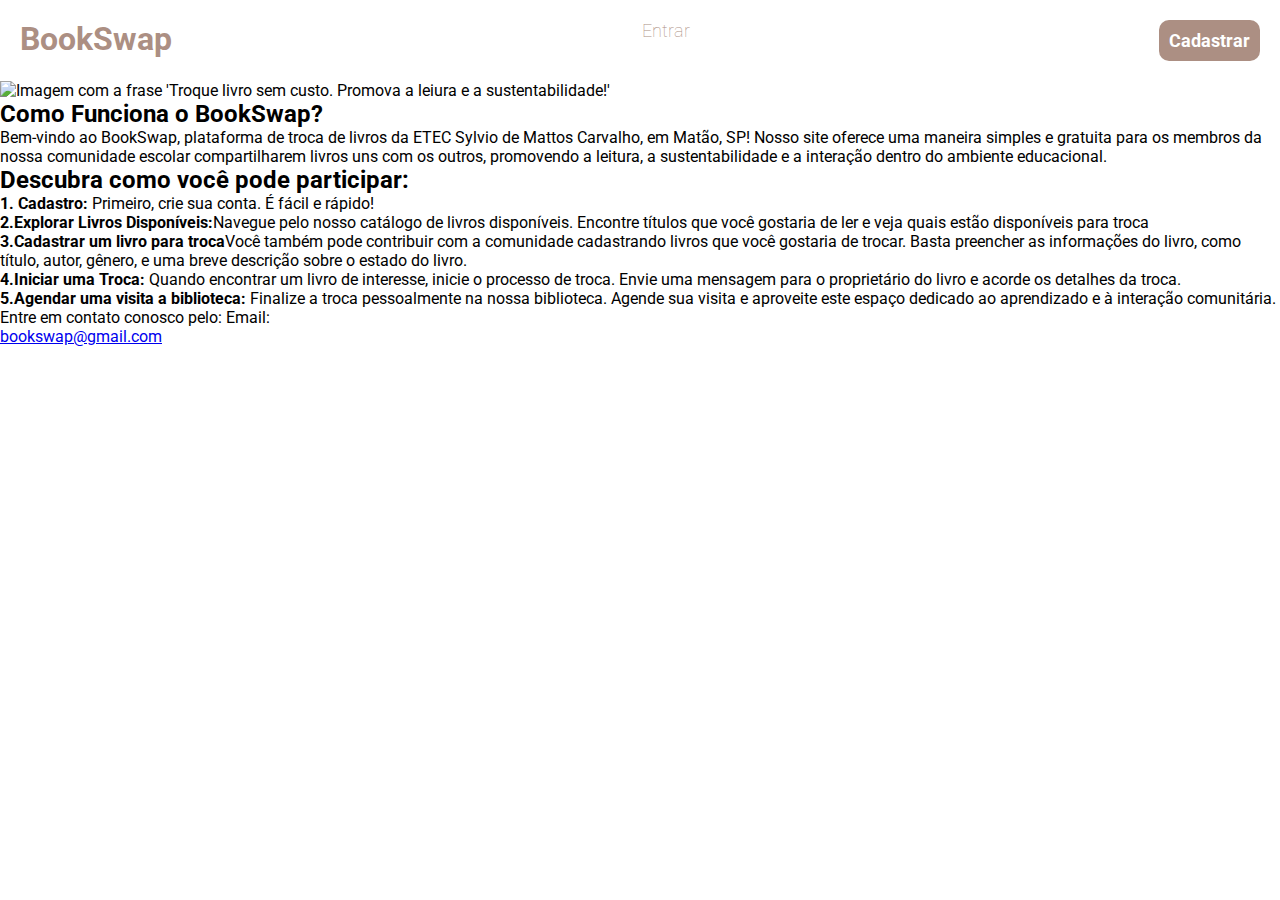
==== tela-comoFunciona/comoFunciona.html @ c02dd5b0 "Começando a estilização da tela de "Como Funciona"" ====
<!DOCTYPE html>
<html lang="pt-br">

<head>
    <meta charset="UTF-8">
    <meta name="viewport" content="width=device-width, initial-scale=1.0">
    <link href="https://fonts.googleapis.com/css2?family=Roboto:wght@400;500;700&display=swap" rel="stylesheet">
    <link rel="stylesheet" href="tela-de-como-funciona/style.css">
    <title>BookSwap</title>
</head>

<body>
    <header>
        <nav>
            <h1>BookSwap</h1>
            <a href="#">Entrar</a>
            <button>Cadastrar</button>
        </nav>
    </header>
    <div class="imagem">
        <img src="imagem-tela-comoFunciona/Tr livros sem custo. Promova a leitura e a sustentabilidade!.png" alt="Imagem com a frase 'Troque livro sem custo. Promova a leiura e a sustentabilidade!'">
    </div>
    <main>
        <h2>Como Funciona o BookSwap?</h2>
        <p>
            Bem-vindo ao BookSwap, plataforma de troca de livros da ETEC Sylvio de Mattos Carvalho, em Matão, SP! Nosso
            site oferece uma maneira simples e gratuita para os membros da nossa comunidade escolar compartilharem
            livros uns com os outros, promovendo a leitura, a sustentabilidade e a interação dentro do ambiente
            educacional.
        </p>

        <h2>Descubra como você pode participar:</h2>

        <p><strong>1. Cadastro:</strong> Primeiro, crie sua conta. É fácil e rápido!</p>

        <p><strong>2.Explorar Livros Disponíveis:</strong>Navegue pelo nosso catálogo de livros disponíveis. Encontre
            títulos que você gostaria de ler e veja quais estão disponíveis para troca</p>

        <p><strong>3.Cadastrar um livro para troca</strong>Você também pode contribuir com a comunidade cadastrando
            livros que você gostaria de trocar. Basta preencher as informações do livro, como título, autor, gênero, e
            uma breve descrição sobre o estado do livro.</p>

        <p><strong>4.Iniciar uma Troca:</strong> Quando encontrar um livro de interesse, inicie o processo de troca.
            Envie uma mensagem para o proprietário do livro e acorde os detalhes da troca.</p>

        <p><strong>5.Agendar uma visita a biblioteca:</strong> Finalize a troca pessoalmente na nossa biblioteca. Agende
            sua visita e aproveite este espaço dedicado ao aprendizado e à interação comunitária.</p>
    </main>

    <footer>
        <p>Entre em contato conosco pelo: Email:</p>
        <a href="#">bookswap@gmail.com</a>
    </footer>
</body>

</html>
---- tela-comoFunciona/tela-de-como-funciona/style.css ----
@charset "UTF-8";

*{
    padding: 0px;
    margin: 0px;
    font-family: 'Roboto', sans-serif;
    box-sizing: border-box;
}

/* Paleta de Cores */
:root {
    --marromEscuro: #261c1a;
    --marromClaro: #ac8f83;
    --marromMaisClaro: #ada0a2;
    --marromSuperClaro: #d5ccc7;
}

body, html {
    position: relative;
    min-height: 100vh;
}

header  > nav{
    display: flex;
    flex-flow: row nowrap;
    justify-content: space-between;
    padding: 20px;
}

header > nav > h1 {
    color: var(--marromClaro);
}

header > nav > a {
    color: var(--marromClaro);
    font-weight: lighter;
    text-decoration: none;
    font-size: 18px;
}

header > nav > a:hover {
    color: var(--marromEscuro);
    text-decoration: underline;
}

header > nav > button {
    background-color: var(--marromClaro);
    color: white;
    font-weight: bold;
    padding: 10px;
    border-radius: 10px;
    border: none;
    font-size: 18px;
}

header > nav > button:hover {
    background-color: var(--marromMaisClaro);
}

.imagem img {
    max-width: 100%; /* garante que a imagem não ultrapasse a largura do contêiner pai */
    height: auto;
}

/* Parei na estilização dos texto: 1<h2> */
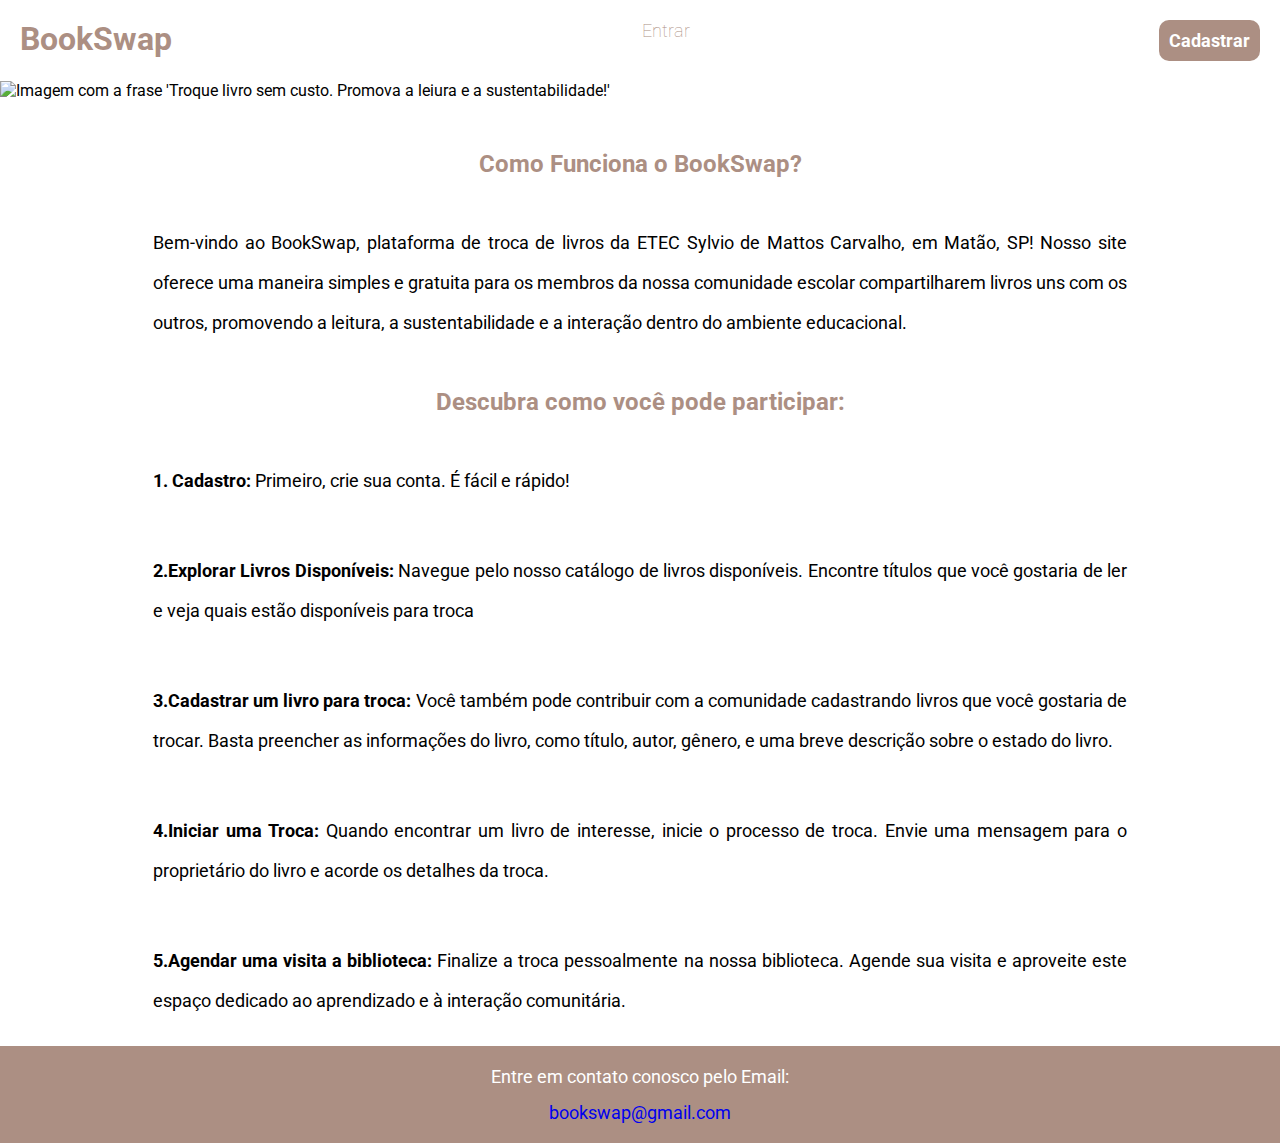
==== commit f1d63c20: "Tela de como funciona finalizada!" ====
--- a/tela-comoFunciona/comoFunciona.html
+++ b/tela-comoFunciona/comoFunciona.html
@@ -21,7 +21,7 @@
         <img src="imagem-tela-comoFunciona/Tr livros sem custo. Promova a leitura e a sustentabilidade!.png" alt="Imagem com a frase 'Troque livro sem custo. Promova a leiura e a sustentabilidade!'">
     </div>
     <main>
-        <h2>Como Funciona o BookSwap?</h2>
+        <h2 class="comoFunciona">Como Funciona o BookSwap?</h2>
         <p>
             Bem-vindo ao BookSwap, plataforma de troca de livros da ETEC Sylvio de Mattos Carvalho, em Matão, SP! Nosso
             site oferece uma maneira simples e gratuita para os membros da nossa comunidade escolar compartilharem
@@ -31,24 +31,24 @@
 
         <h2>Descubra como você pode participar:</h2>
 
-        <p><strong>1. Cadastro:</strong> Primeiro, crie sua conta. É fácil e rápido!</p>
+        <p><strong>1. Cadastro: </strong>Primeiro, crie sua conta. É fácil e rápido!</p>
 
-        <p><strong>2.Explorar Livros Disponíveis:</strong>Navegue pelo nosso catálogo de livros disponíveis. Encontre
+        <p><strong>2.Explorar Livros Disponíveis: </strong>Navegue pelo nosso catálogo de livros disponíveis. Encontre
             títulos que você gostaria de ler e veja quais estão disponíveis para troca</p>
 
-        <p><strong>3.Cadastrar um livro para troca</strong>Você também pode contribuir com a comunidade cadastrando
+        <p><strong>3.Cadastrar um livro para troca: </strong>Você também pode contribuir com a comunidade cadastrando
             livros que você gostaria de trocar. Basta preencher as informações do livro, como título, autor, gênero, e
             uma breve descrição sobre o estado do livro.</p>
 
-        <p><strong>4.Iniciar uma Troca:</strong> Quando encontrar um livro de interesse, inicie o processo de troca.
+        <p><strong>4.Iniciar uma Troca: </strong>Quando encontrar um livro de interesse, inicie o processo de troca.
             Envie uma mensagem para o proprietário do livro e acorde os detalhes da troca.</p>
 
-        <p><strong>5.Agendar uma visita a biblioteca:</strong> Finalize a troca pessoalmente na nossa biblioteca. Agende
+        <p><strong>5.Agendar uma visita a biblioteca: </strong>Finalize a troca pessoalmente na nossa biblioteca. Agende
             sua visita e aproveite este espaço dedicado ao aprendizado e à interação comunitária.</p>
     </main>
 
     <footer>
-        <p>Entre em contato conosco pelo: Email:</p>
+        <p>Entre em contato conosco pelo Email:</p>
         <a href="#">bookswap@gmail.com</a>
     </footer>
 </body>
--- a/tela-comoFunciona/tela-de-como-funciona/style.css
+++ b/tela-comoFunciona/tela-de-como-funciona/style.css
@@ -62,7 +62,43 @@
     height: auto;
 }
 
-/* Parei na estilização dos texto: 1<h2> */
+main {
+    margin: auto;
+    max-width: 80%;
+}
+
+main > h2 {
+    color: var(--marromClaro);
+    text-align: center;
+    padding: 20px;
+}
+
+h2.comoFunciona {
+    margin-top: 30px;
+}
+
+main p {
+    font-size: 18px;
+    padding: 25px;
+    text-align: justify;
+    line-height: 40px;
+}
+
+footer {
+    background-color: var(--marromClaro);
+    color: white;
+    padding: 20px;
+    text-align: center;
+    font-size: 18px;
+}
+
+footer > p {
+    margin-bottom: 15px;
+}
+
+footer a {
+    text-decoration: none;
+}
 
 
 
